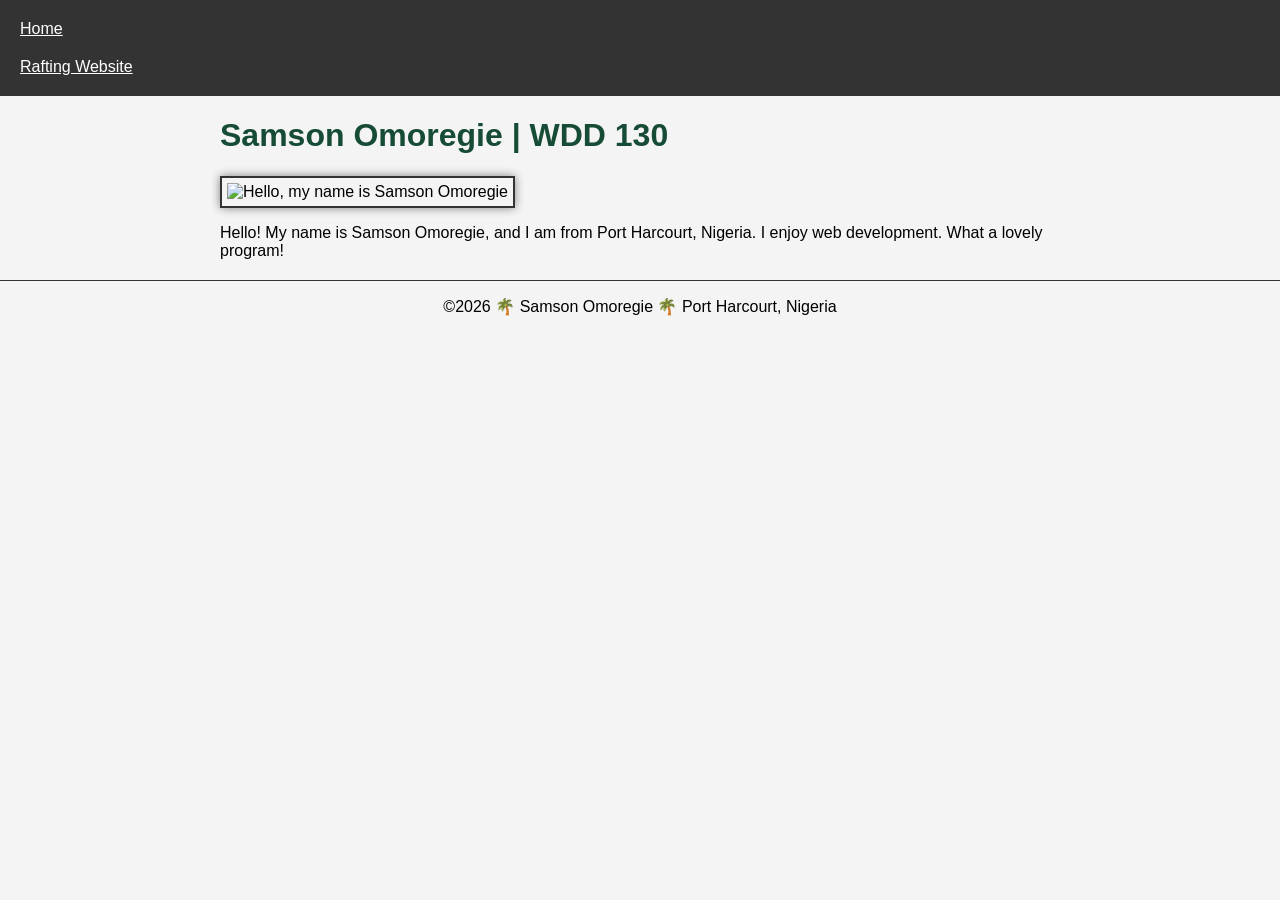
==== index.html @ d5055230 "Update index.html" ====
<!DOCTYPE html>
<html lang="en-US">
<head>
    <meta charset="UTF-8">
    <meta name="viewport" content="width=device-width, initial-scale=1.0">
    <title>Samson Omoregie | WDD 130</title>
    <meta name="description" content="Learn about Samson Omoregie, a WDD 130 student from Port Harcourt, Nigeria, who enjoys learning web development.">
    <meta name="author" content="Samson Omoregie">
    <link rel="stylesheet" href="styles/styles.css">
    
</head>
<body>
    <header>
        <nav>
            <a href="#">Home</a>
            <a href="wwr/">Rafting Website</a>
        </nav>
    </header>
    
    <main>
        <h1>Samson Omoregie | WDD 130</h1>
        <img src="images/img-20261025-wa5269.jpg" alt="Hello, my name is Samson Omoregie" width="200">
        <p>Hello! My name is Samson Omoregie, and I am from Port Harcourt, Nigeria. I enjoy web development. What a lovely program!</p>
    </main>
      
    <footer>
        <p>©2026 🌴 Samson Omoregie 🌴 Port Harcourt, Nigeria</p>
    </footer>
</body>
</html>
---- styles/styles.css ----
/* Main page styles */

body {
    font-family: Arial, sans-serif;
    margin: 0;
    background-color: #f4f4f4;
}

nav {
    background-color: #333;
    padding: 10px;
}

nav a {
    color: white;
    padding: 10px;
    display: block;
}

main {
    max-width: 840px;
    margin: 20px auto;
}

h1 {
    color: #164b35;
}

main img {
    width: 200px;
    height: auto;
    border: 2px solid #333;
    padding: 5px;
    box-shadow: 0 0 10px gray;
}

aside {
    width: 300px;
    margin: 20px auto;
    border: 1px solid #333;
    padding: 15px;
    background-color: #164b35;
    color: white;
}

aside img {
    width: 200px;
    height: auto;
}

p {
    padding: 0;
}

footer {
    margin-top: 20px;
    border-top: 1px solid #333;
    text-align: center;
}
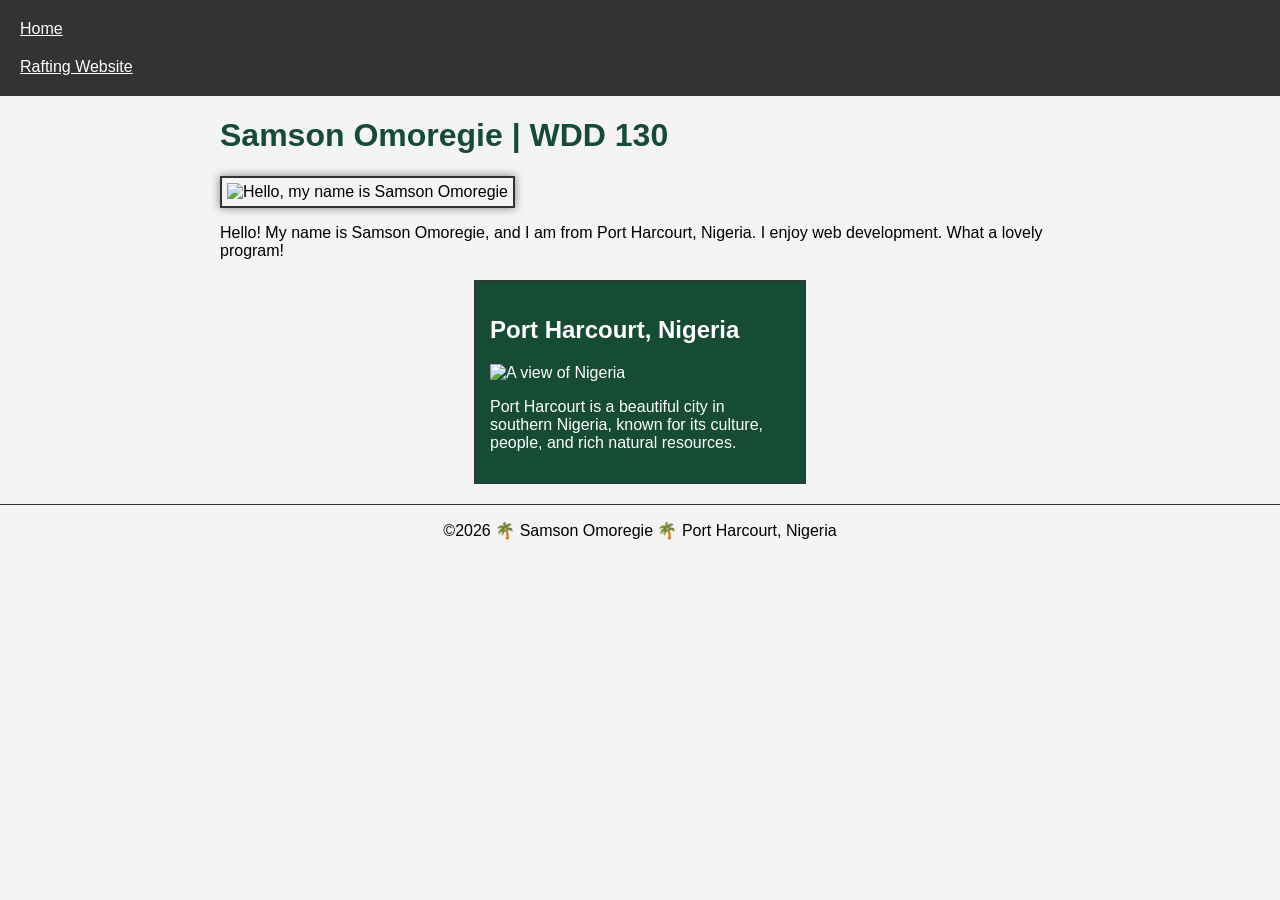
==== commit 480c2458: "Update index.html" ====
--- a/index.html
+++ b/index.html
@@ -22,7 +22,11 @@
         <img src="images/img-20261025-wa5269.jpg" alt="Hello, my name is Samson Omoregie" width="200">
         <p>Hello! My name is Samson Omoregie, and I am from Port Harcourt, Nigeria. I enjoy web development. What a lovely program!</p>
     </main>
-      
+      <aside>
+    <h2>Port Harcourt, Nigeria</h2>
+          <img src="images/img-20261025-wa5269.jpg" alt="A view of Nigeria" width="200">
+    <p>Port Harcourt is a beautiful city in southern Nigeria, known for its culture, people, and rich natural resources.</p>
+      </aside>
     <footer>
         <p>©2026 🌴 Samson Omoregie 🌴 Port Harcourt, Nigeria</p>
     </footer>
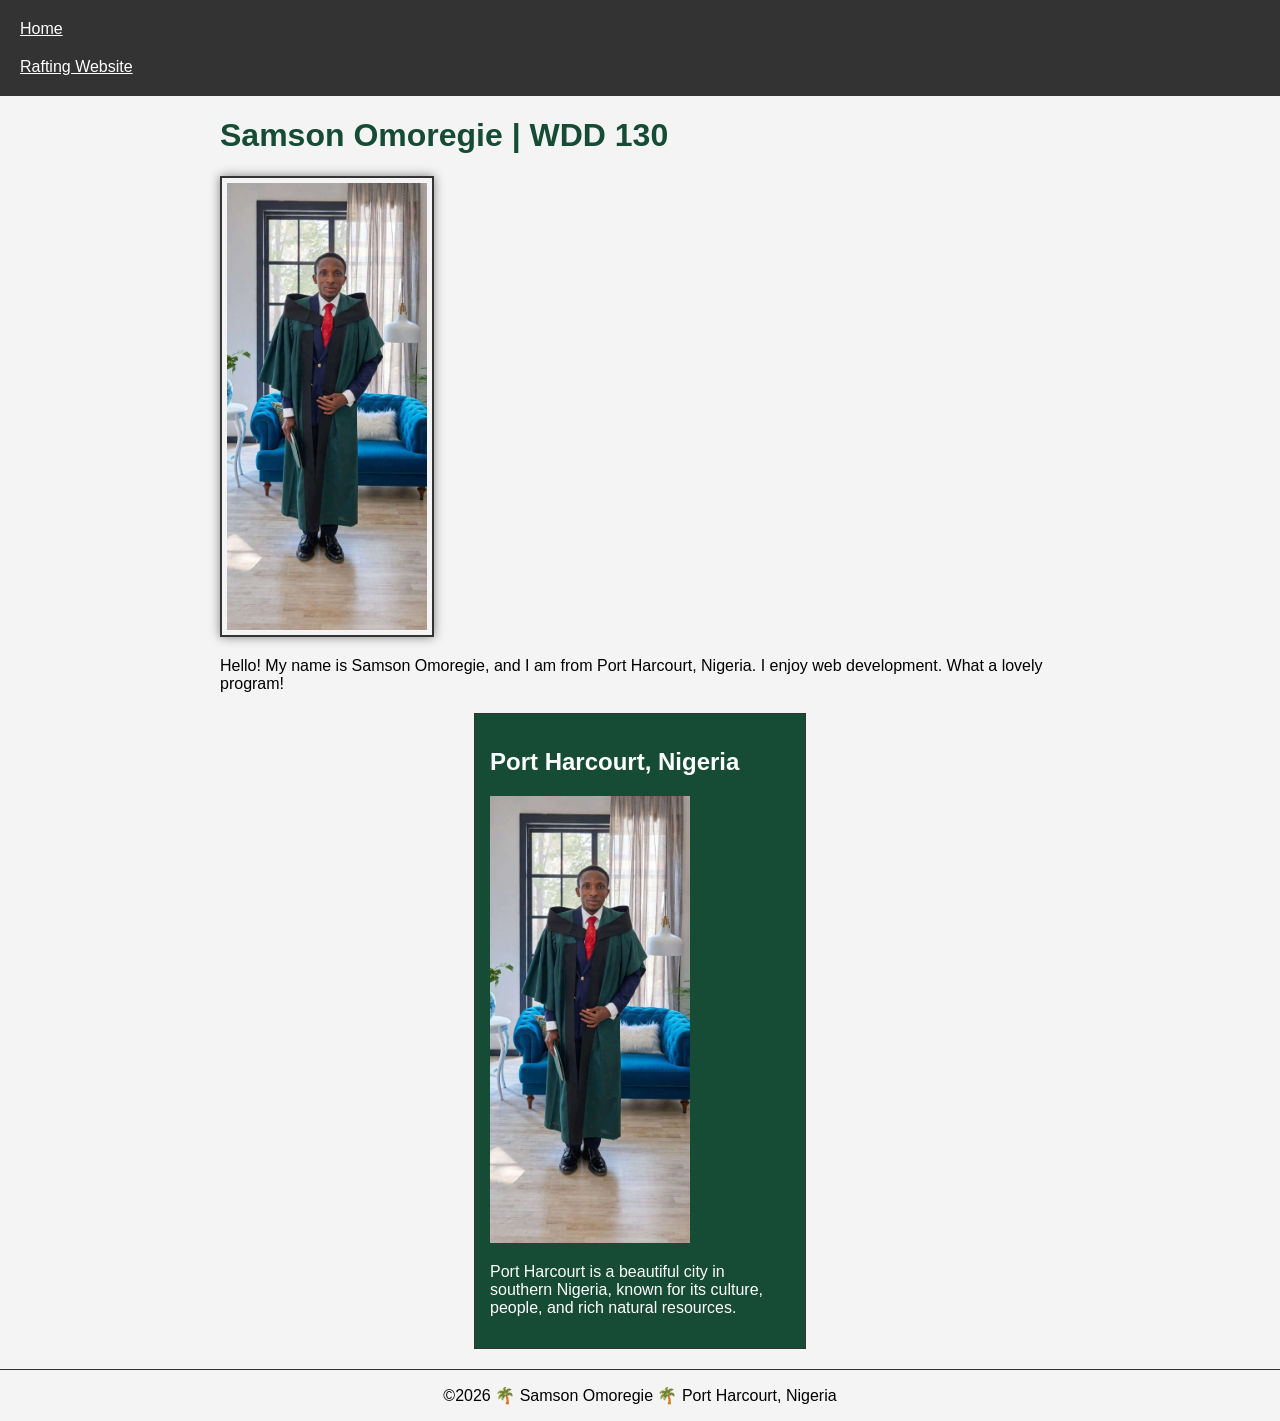
==== commit a169b8f2: "Update index.html" ====
--- a/index.html
+++ b/index.html
@@ -19,12 +19,12 @@
     
     <main>
         <h1>Samson Omoregie | WDD 130</h1>
-        <img src="images/img-20261025-wa5269.jpg" alt="Hello, my name is Samson Omoregie" width="200">
+        <img src="images/img-20261025-wa5269 (2).jpg" alt="Hello, my name is Samson Omoregie" width="200">
         <p>Hello! My name is Samson Omoregie, and I am from Port Harcourt, Nigeria. I enjoy web development. What a lovely program!</p>
     </main>
       <aside>
     <h2>Port Harcourt, Nigeria</h2>
-          <img src="images/img-20261025-wa5269.jpg" alt="A view of Nigeria" width="200">
+          <img src="images/img-20261025-wa5269 (2).jpg" alt="A view of Nigeria" width="200">
     <p>Port Harcourt is a beautiful city in southern Nigeria, known for its culture, people, and rich natural resources.</p>
       </aside>
     <footer>
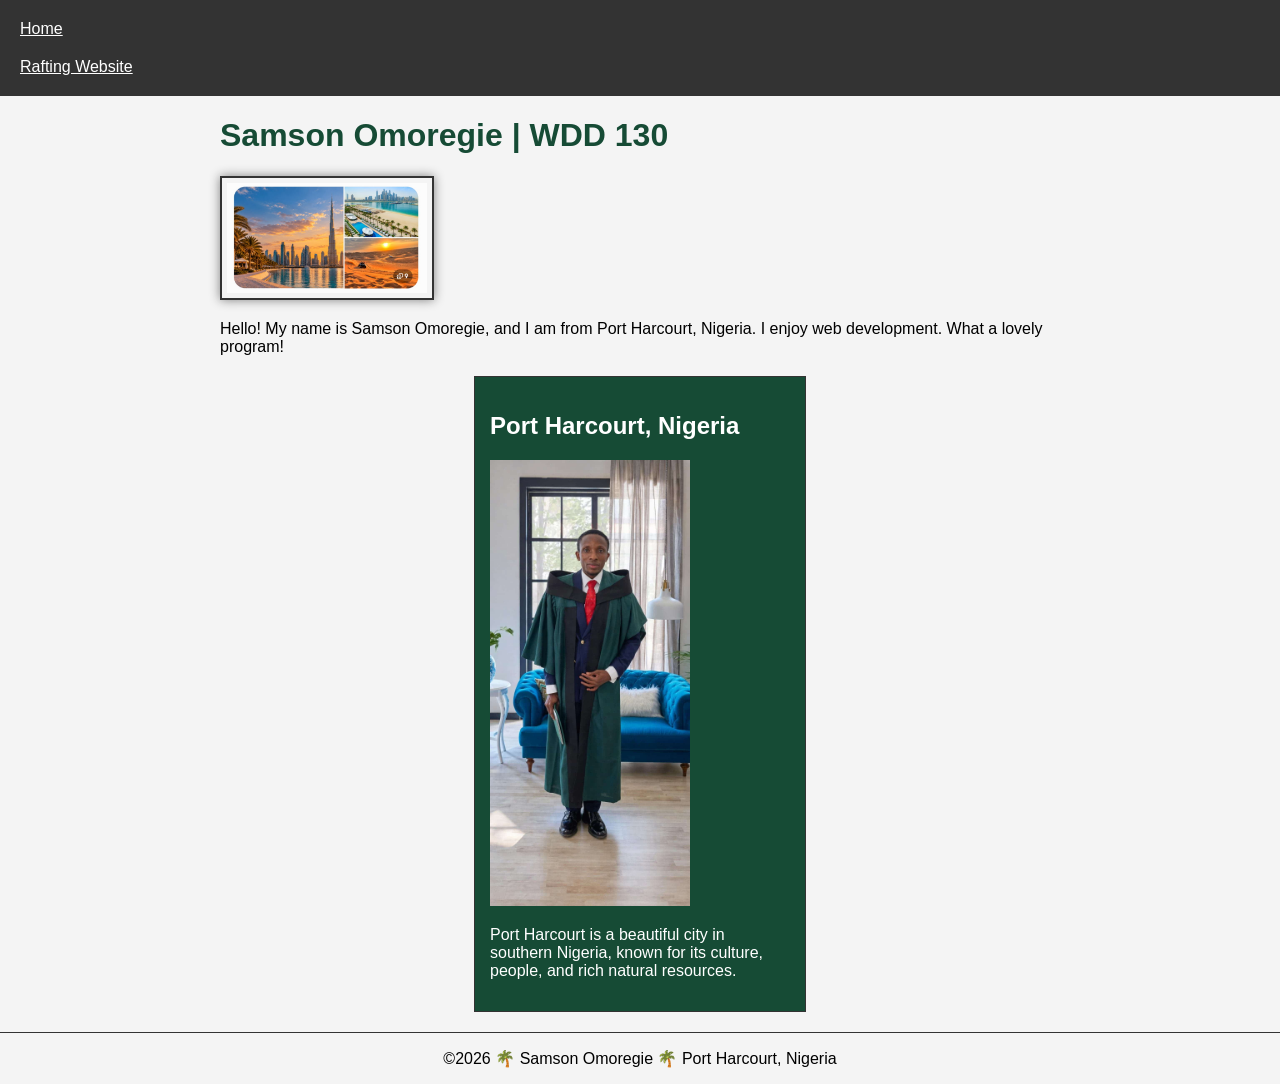
==== commit 4ffadfe3: "Update index.html" ====
--- a/index.html
+++ b/index.html
@@ -19,11 +19,11 @@
     
     <main>
         <h1>Samson Omoregie | WDD 130</h1>
-        <img src="images/img-20261025-wa5269 (2).jpg" alt="Hello, my name is Samson Omoregie" width="200">
+        <img src="images/IMG_20261105_153837_468.jpg" alt="Hello, my name is Samson Omoregie" width="200">
         <p>Hello! My name is Samson Omoregie, and I am from Port Harcourt, Nigeria. I enjoy web development. What a lovely program!</p>
     </main>
       <aside>
-    <h2>Port Harcourt, Nigeria</h2>
+    <h2>Port Harcourt, Nigeria</h2>   
           <img src="images/img-20261025-wa5269 (2).jpg" alt="A view of Nigeria" width="200">
     <p>Port Harcourt is a beautiful city in southern Nigeria, known for its culture, people, and rich natural resources.</p>
       </aside>
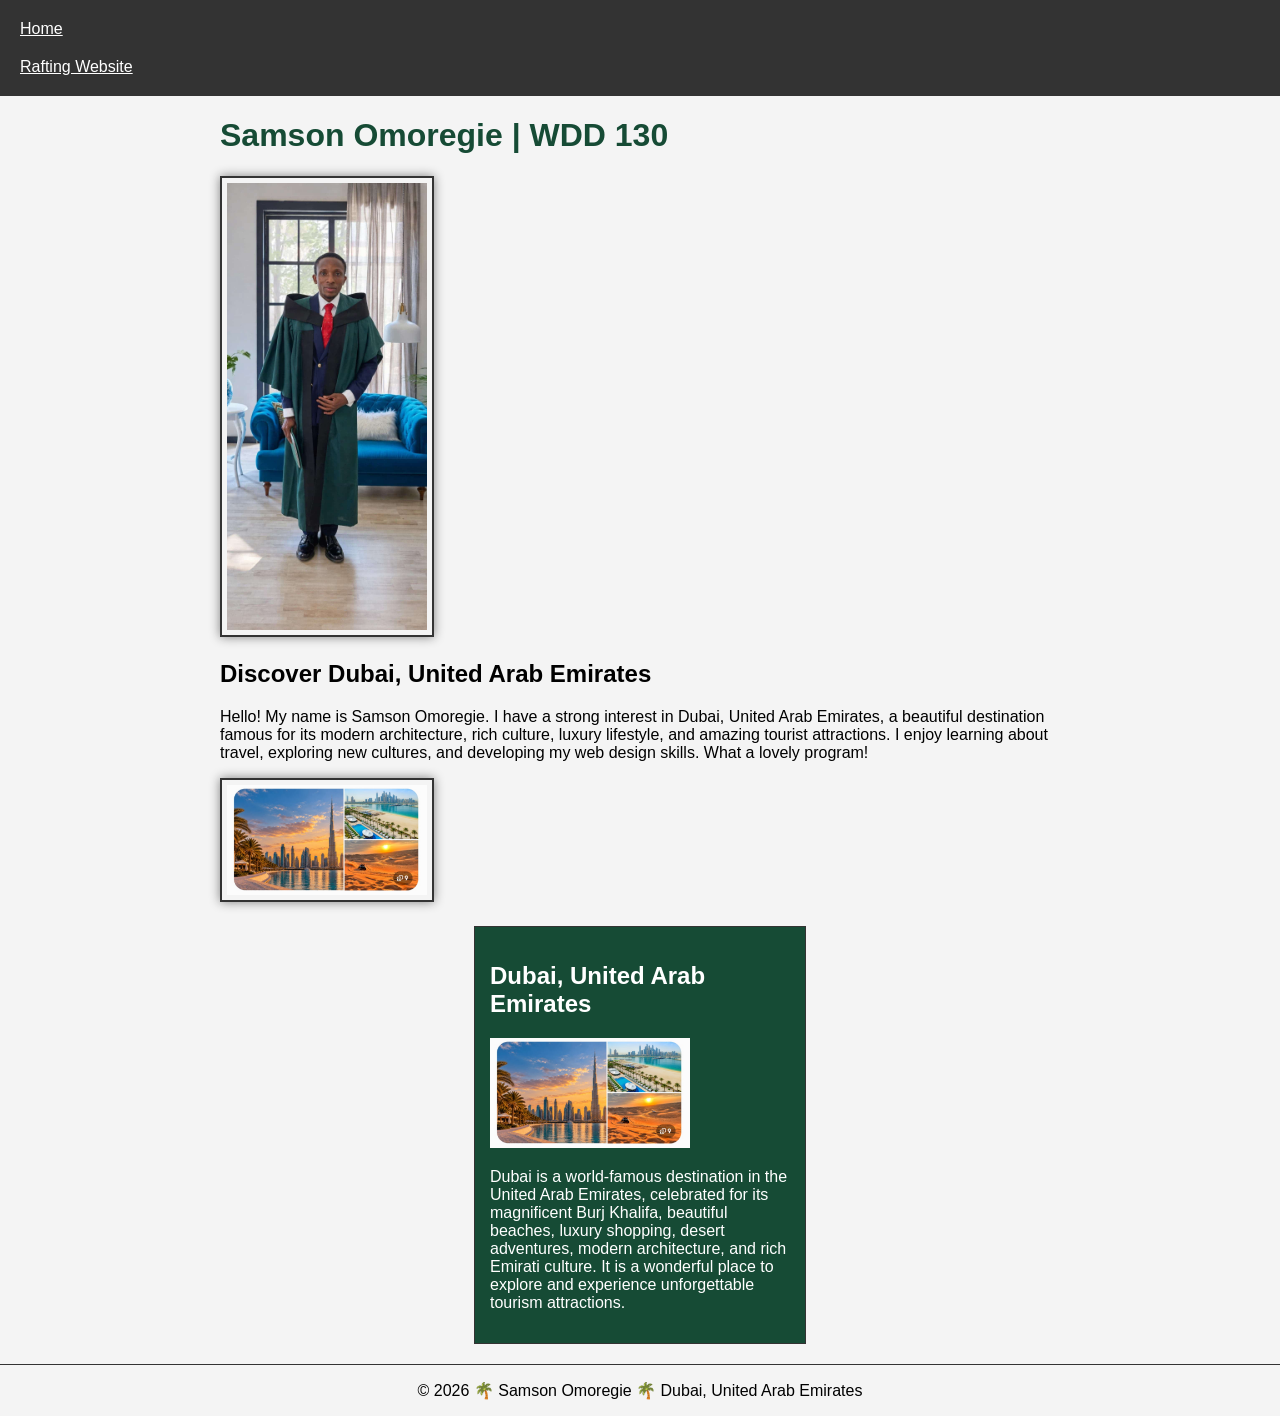
==== commit a485144d: "Update index.html" ====
--- a/index.html
+++ b/index.html
@@ -4,11 +4,11 @@
     <meta charset="UTF-8">
     <meta name="viewport" content="width=device-width, initial-scale=1.0">
     <title>Samson Omoregie | WDD 130</title>
-    <meta name="description" content="Learn about Samson Omoregie, a WDD 130 student from Port Harcourt, Nigeria, who enjoys learning web development.">
+    <meta name="description" content="Explore Dubai, United Arab Emirates, with Samson Omoregie, a WDD 130 student passionate about web development, travel, and tourism.">
     <meta name="author" content="Samson Omoregie">
     <link rel="stylesheet" href="styles/styles.css">
-    
 </head>
+
 <body>
     <header>
         <nav>
@@ -19,16 +19,26 @@
     
     <main>
         <h1>Samson Omoregie | WDD 130</h1>
-        <img src="images/IMG_20261105_153837_468.jpg" alt="Hello, my name is Samson Omoregie" width="200">
-        <p>Hello! My name is Samson Omoregie, and I am from Port Harcourt, Nigeria. I enjoy web development. What a lovely program!</p>
+
+        <img src="images/personal-photo.jpg" alt="Samson Omoregie">
+
+        <h2>Discover Dubai, United Arab Emirates</h2>
+
+        <p>Hello! My name is Samson Omoregie. I have a strong interest in Dubai, United Arab Emirates, a beautiful destination famous for its modern architecture, rich culture, luxury lifestyle, and amazing tourist attractions. I enjoy learning about travel, exploring new cultures, and developing my web design skills. What a lovely program!</p>
+
+        <img src="images/dubai.jpg" alt="Beautiful city of Dubai, UAE">
     </main>
-      <aside>
-    <h2>Port Harcourt, Nigeria</h2>   
-          <img src="images/img-20261025-wa5269 (2).jpg" alt="A view of Nigeria" width="200">
-    <p>Port Harcourt is a beautiful city in southern Nigeria, known for its culture, people, and rich natural resources.</p>
-      </aside>
+
+    <aside>
+        <h2>Dubai, United Arab Emirates</h2>
+
+        <img src="images/dubai.jpg" alt="Beautiful view of Dubai, UAE" width="200">
+
+        <p>Dubai is a world-famous destination in the United Arab Emirates, celebrated for its magnificent Burj Khalifa, beautiful beaches, luxury shopping, desert adventures, modern architecture, and rich Emirati culture. It is a wonderful place to explore and experience unforgettable tourism attractions.</p>
+    </aside>
+      
     <footer>
-        <p>©2026 🌴 Samson Omoregie 🌴 Port Harcourt, Nigeria</p>
+        <p>© 2026 🌴 Samson Omoregie 🌴 Dubai, United Arab Emirates</p>
     </footer>
 </body>
 </html>
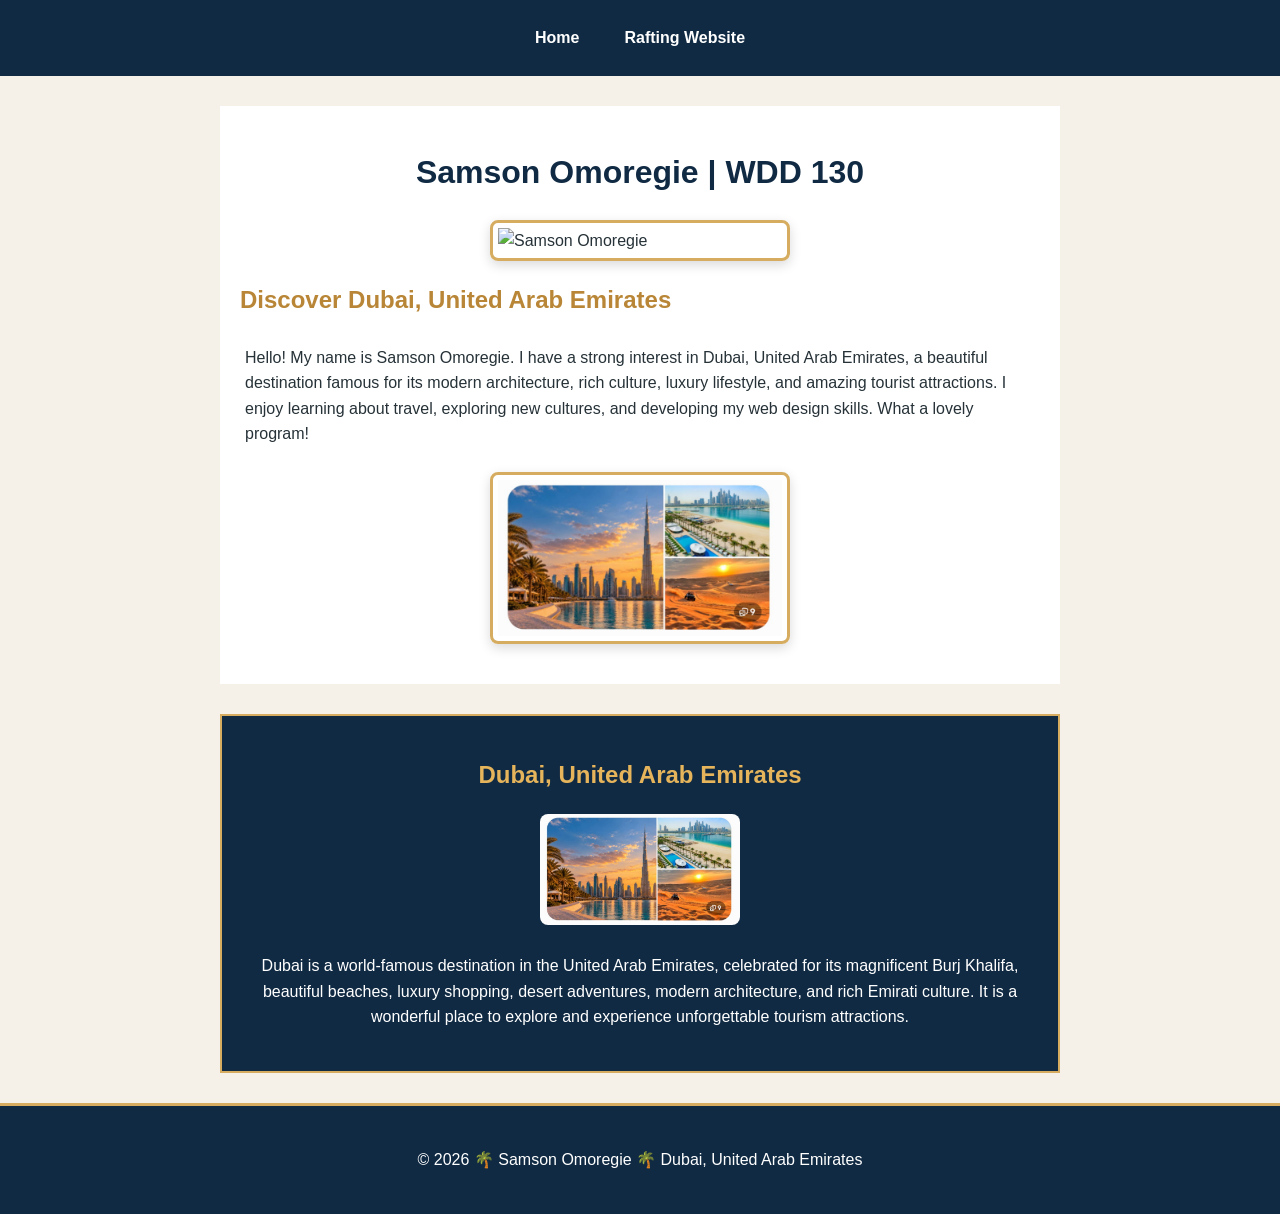
==== commit 783c5641: "Update index.html" ====
--- a/index.html
+++ b/index.html
@@ -20,7 +20,7 @@
     <main>
         <h1>Samson Omoregie | WDD 130</h1>
 
-        <img src="images/personal-photo.jpg" alt="Samson Omoregie">
+        <img src="images/profile.jpg" alt="Samson Omoregie">
 
         <h2>Discover Dubai, United Arab Emirates</h2>
 
--- a/styles/styles.css
+++ b/styles/styles.css
@@ -1,59 +1,130 @@
-/* Main page styles */
+
+/* Dubai-inspired WDD 130 Homepage Styles */
+
+* {
+    box-sizing: border-box;
+}
 
 body {
     font-family: Arial, sans-serif;
     margin: 0;
-    background-color: #f4f4f4;
+    background-color: #f5f1e8;
+    color: #263238;
+    line-height: 1.6;
+}
+
+header {
+    background-color: #102a43;
 }
 
 nav {
-    background-color: #333;
-    padding: 10px;
+    padding: 15px;
+    display: flex;
+    justify-content: center;
+    gap: 25px;
+    flex-wrap: wrap;
 }
 
 nav a {
     color: white;
+    text-decoration: none;
     padding: 10px;
-    display: block;
+    font-weight: bold;
+}
+
+nav a:hover {
+    color: #e5b45b;
 }
 
 main {
     max-width: 840px;
-    margin: 20px auto;
+    margin: 30px auto;
+    padding: 20px;
+    background-color: white;
 }
 
 h1 {
-    color: #164b35;
+    color: #102a43;
+    text-align: center;
+}
+
+h2 {
+    color: #b88636;
 }
 
 main img {
-    width: 200px;
+    max-width: 100%;
+    width: 300px;
     height: auto;
-    border: 2px solid #333;
+    display: block;
+    margin: 20px auto;
+    border: 3px solid #d6ad60;
+    border-radius: 8px;
     padding: 5px;
-    box-shadow: 0 0 10px gray;
+    box-shadow: 0 4px 12px rgba(0, 0, 0, 0.15);
+}
+
+.tags {
+    display: flex;
+    justify-content: center;
+    gap: 12px;
+    flex-wrap: wrap;
+    margin: 20px 0;
+}
+
+.tags span {
+    background-color: #102a43;
+    color: white;
+    padding: 8px 14px;
+    border-radius: 20px;
 }
 
 aside {
-    width: 300px;
-    margin: 20px auto;
-    border: 1px solid #333;
-    padding: 15px;
-    background-color: #164b35;
+    max-width: 840px;
+    margin: 25px auto;
+    padding: 20px;
+    border: 2px solid #d6ad60;
+    background-color: #102a43;
     color: white;
+    text-align: center;
+}
+
+aside h2 {
+    color: #e5b45b;
 }
 
 aside img {
     width: 200px;
+    max-width: 100%;
     height: auto;
+    border-radius: 8px;
+}
+
+footer {
+    margin-top: 30px;
+    padding: 20px;
+    border-top: 3px solid #d6ad60;
+    background-color: #102a43;
+    color: white;
+    text-align: center;
 }
 
 p {
-    padding: 0;
+    padding: 5px;
 }
 
-footer {
-    margin-top: 20px;
-    border-top: 1px solid #333;
-    text-align: center;
+@media screen and (max-width: 600px) {
+    main,
+    aside {
+        margin: 15px;
+    }
+
+    nav {
+        gap: 5px;
+    }
+
+    main img {
+        width: 100%;
+        max-width: 300px;
+    }
 }
